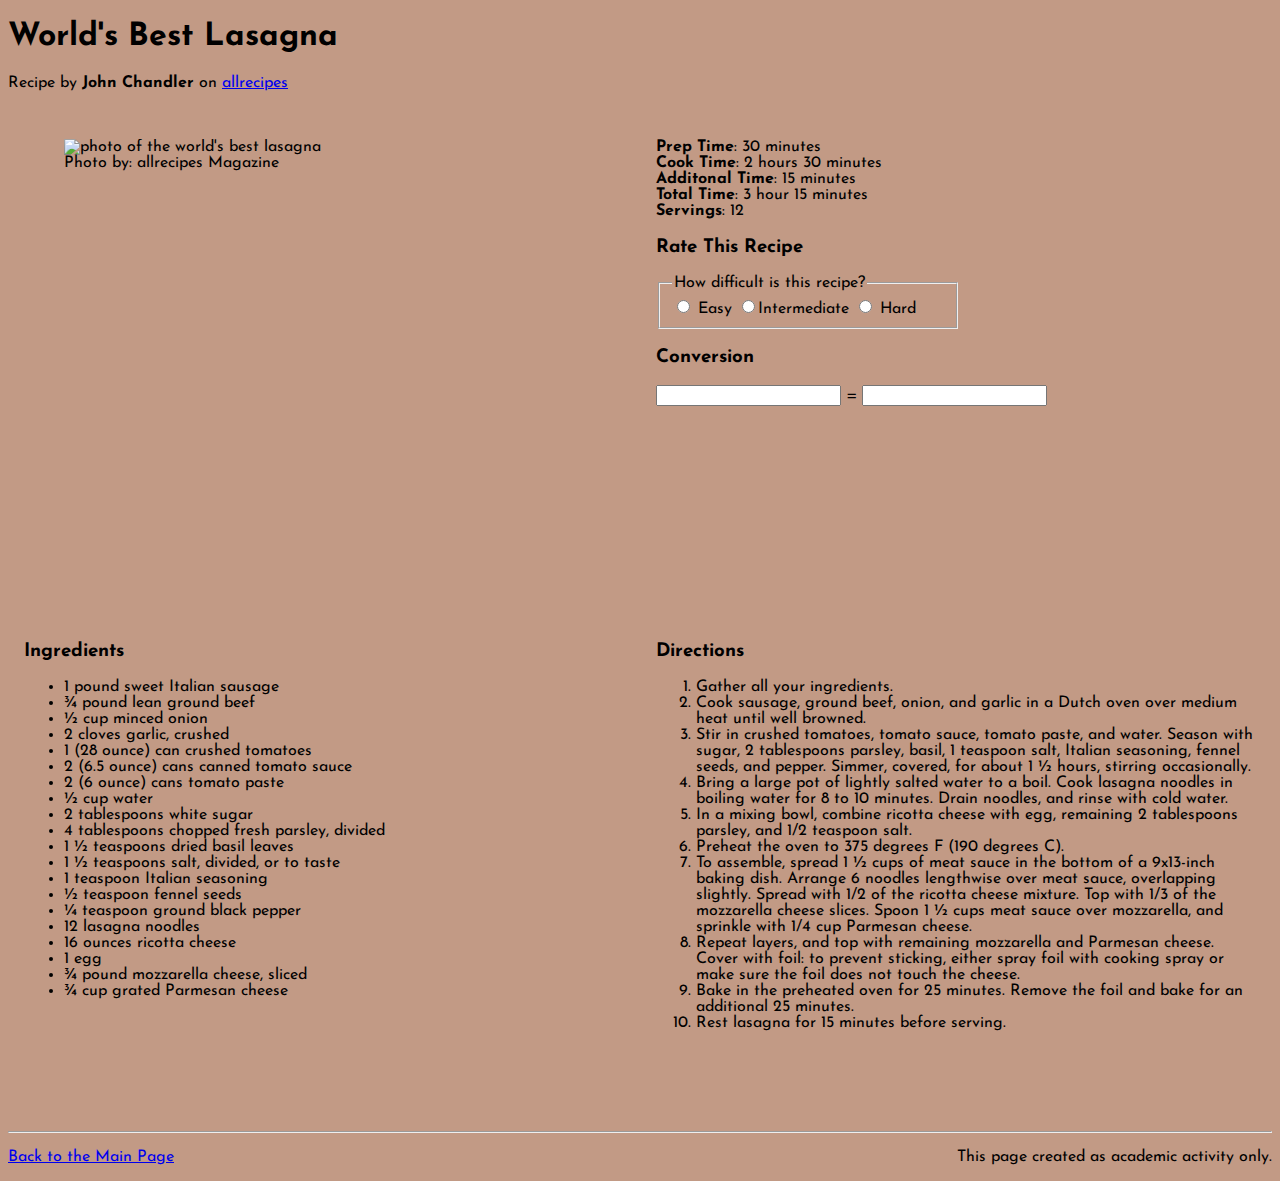
==== html-recipe-lasagna/index.html @ 47fdcb73 "Add files via upload" ====
<!DOCTYPE html>
<html lang="en">
<!--  -->
<head>
  <meta charset="utf-8">
  <meta name="viewport" content="width=device-width">
  <title>Melanie's Lasagna</title>
  <link href="style.css" rel="stylesheet" type="text/css" />
  <link rel="stylesheet" href="https://fonts.googleapis.com/css?family=Sofia|Berkshire Swash|Josefin Sans"/>
  <link href="https://fonts.googleapis.com/css2?family=Righteous&display=swap" rel="stylesheet">


  <style type="text/css" >
    /* background */
    body {
      background: #c29a85;
      font-family: "Josefin Sans", sans-serif;
    }

    .center {
      text-align: center;
    }

    * {
      box-sizing: border-box;
    }

    .wrapper>div {
      border-radius: 5px;
      padding: 1em;
    }

    .wrapper {
      display: grid;
      min-height: 800px;
      grid-template-columns: 1fr 1fr;
      grid-template-rows: 500px 500px;
    }

    .wrapper>div {
      flex: 1;
    }
  </style>
</head>

<body>
  <h1>World's Best Lasagna</h1>
  <p>Recipe by <strong>John Chandler</strong> on <a
      href="https://www.allrecipes.com/recipe/23600/worlds-best-lasagna/">allrecipes</a></p>

  <div class="wrapper">
    <div class="one">
      <!--Additonal Information-->


      <!--Image-->
      <figure>
        <img src="lasagna.jpg" style="height:400px; " alt="photo of the world's best lasagna">
        <figcaption style="width: 350px">Photo by: allrecipes Magazine</figcaption>
      </figure>
    </div>

    <div class="two">
      <p>
        <strong>Prep Time</strong>: 30 minutes <br> <strong>Cook Time</strong>: 2 hours 30 minutes
        <br> <strong>Additonal Time</strong>: 15 minutes <br> <strong>Total Time</strong>: 3 hour 15 minutes <br>
        <strong>Servings</strong>: 12

      </p>

      <h3 class="rate">Rate This Recipe</h3>
      <fieldset style="width: 300px;">
        <legend>How difficult is this recipe?</legend>
        <input type="radio" id="easy" name="easy"> Easy
        <input type="radio" id="med" name="med">Intermediate
        <input type="radio" id="hard" name="hard"> Hard
      </fieldset>
      <h3>Conversion</h3>
      <input type="text" id="tblspn" name="tblspn">
      =
      <input type="text" id="cups" name="cups">
    </div>


    <div class="three">
      <h3>Ingredients</h3>
      <ul>
        <li>1 pound sweet Italian sausage</li>
        <li>¾ pound lean ground beef </li>
        <li>½ cup minced onion</li>
        <li>2 cloves garlic, crushed</li>
        <li>1 (28 ounce) can crushed tomatoes</li>
        <li>2 (6.5 ounce) cans canned tomato sauce</li>
        <li>2 (6 ounce) cans tomato paste</li>
        <li>½ cup water</li>
        <li>2 tablespoons white sugar</li>
        <li>4 tablespoons chopped fresh parsley, divided</li>
        <li>1 ½ teaspoons dried basil leaves</li>
        <li>1 ½ teaspoons salt, divided, or to taste</li>
        <li>1 teaspoon Italian seasoning</li>
        <li>½ teaspoon fennel seeds</li>
        <li>¼ teaspoon ground black pepper</li>
        <li>12 lasagna noodles</li>
        <li>16 ounces ricotta cheese</li>
        <li>1 egg</li>
        <li>¾ pound mozzarella cheese, sliced</li>
        <li>¾ cup grated Parmesan cheese</li>
      </ul>

    </div>

    <div class="four">

      <h3>Directions</h3>
      <ol>
        <li>Gather all your ingredients.</li>
        <li>Cook sausage, ground beef, onion, and garlic in a Dutch oven over medium heat until well browned.</li>
        <li>Stir in crushed tomatoes, tomato sauce, tomato paste, and water. Season with sugar, 2 tablespoons parsley,
          basil, 1 teaspoon salt, Italian seasoning, fennel seeds, and pepper. Simmer, covered, for about 1 ½ hours,
          stirring occasionally.</li>
        <li>Bring a large pot of lightly salted water to a boil. Cook lasagna noodles in boiling water for 8 to 10
          minutes. Drain noodles, and rinse with cold water.</li>
        <li>In a mixing bowl, combine ricotta cheese with egg, remaining 2 tablespoons parsley, and 1/2 teaspoon salt.
        </li>
        <li>Preheat the oven to 375 degrees F (190 degrees C).</li>
        <li>To assemble, spread 1 ½ cups of meat sauce in the bottom of a 9x13-inch baking dish. Arrange 6 noodles
          lengthwise over meat sauce, overlapping slightly. Spread with 1/2 of the ricotta cheese mixture. Top with 1/3
          of the mozzarella cheese slices. Spoon 1 ½ cups meat sauce over mozzarella, and sprinkle with 1/4 cup Parmesan
          cheese.</li>
        <li>Repeat layers, and top with remaining mozzarella and Parmesan cheese. Cover with foil: to prevent sticking,
          either spray foil with cooking spray or make sure the foil does not touch the cheese.</li>
        <li>Bake in the preheated oven for 25 minutes. Remove the foil and bake for an additional 25 minutes.</li>
        <li>Rest lasagna for 15 minutes before serving.</li>
      </ol>
    </div>
  </div>
  </br>

  <!--Footer shows as normal when opened in new tab-->
  <hr>
  <p><a href="../index.html">Back to the Main Page</a> <span style="float:right;">This page created as academic activity
      only.</span></p>

  <script src="script.js"></script>
</body>

</html>
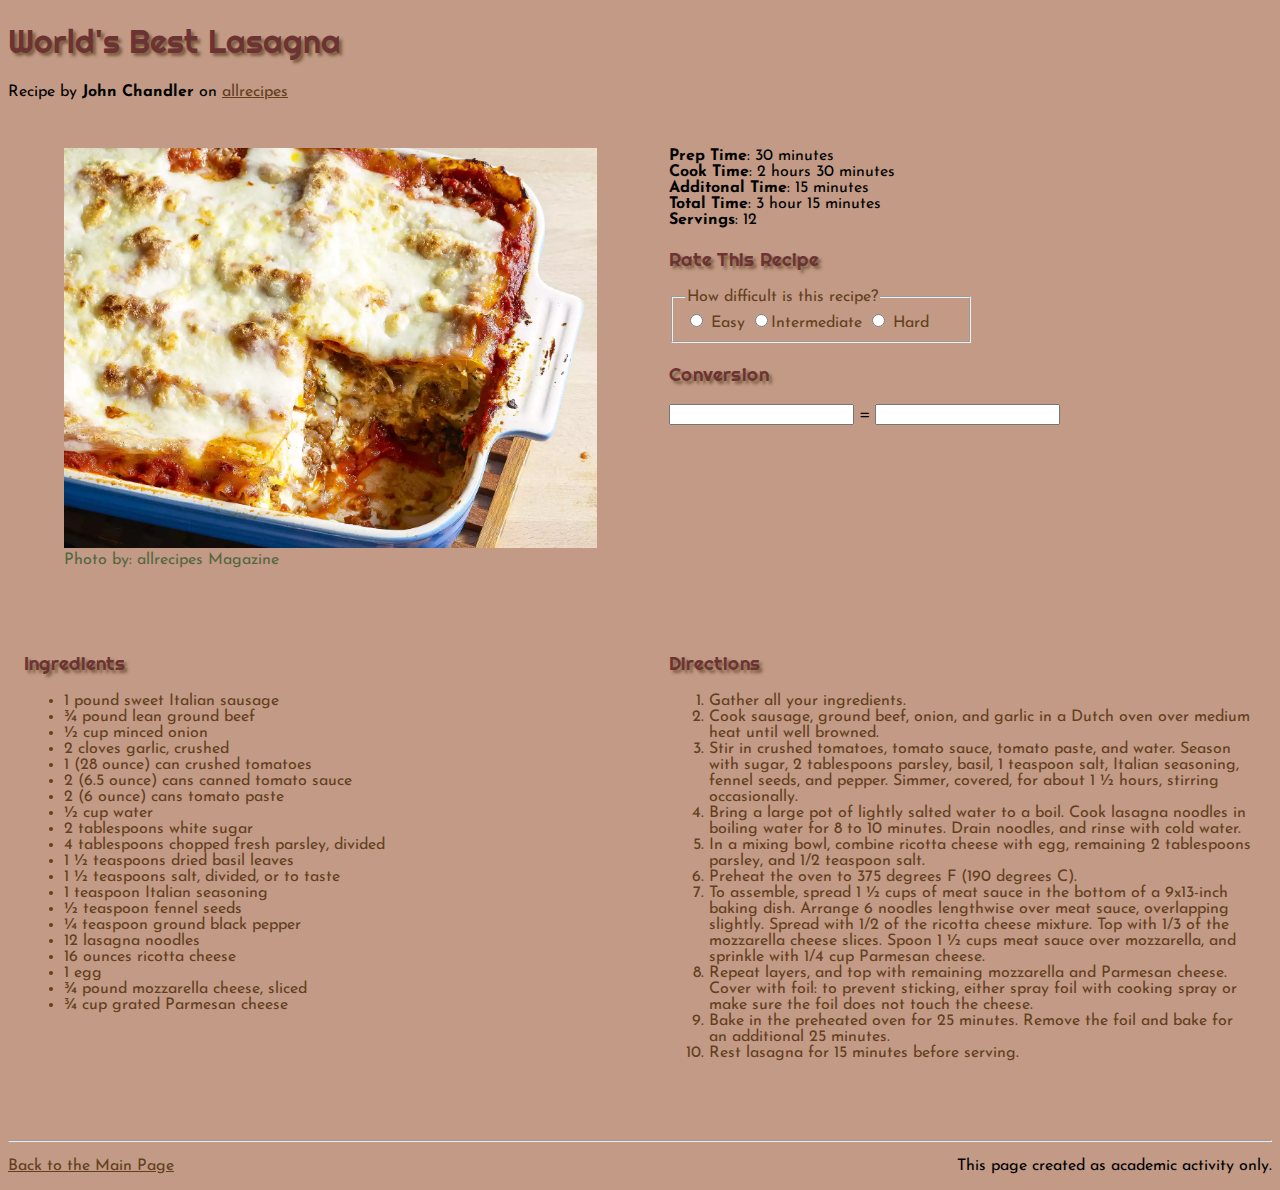
==== commit 0b7065a5: "Add files via upload" ====
--- a/html-recipe-lasagna/index.html
+++ b/html-recipe-lasagna/index.html
@@ -5,7 +5,7 @@
   <meta charset="utf-8">
   <meta name="viewport" content="width=device-width">
   <title>Melanie's Lasagna</title>
-  <link href="style.css" rel="stylesheet" type="text/css" />
+  <link href="css/style.css" rel="stylesheet" type="text/css">
   <link rel="stylesheet" href="https://fonts.googleapis.com/css?family=Sofia|Berkshire Swash|Josefin Sans"/>
   <link href="https://fonts.googleapis.com/css2?family=Righteous&display=swap" rel="stylesheet">
 
@@ -55,7 +55,7 @@
 
       <!--Image-->
       <figure>
-        <img src="lasagna.jpg" style="height:400px; " alt="photo of the world's best lasagna">
+        <img src="images/lasagna.jpg" style="height:400px; " alt="photo of the world's best lasagna">
         <figcaption style="width: 350px">Photo by: allrecipes Magazine</figcaption>
       </figure>
     </div>
--- a/html-recipe-lasagna/css/style.css
+++ b/html-recipe-lasagna/css/style.css
@@ -0,0 +1,56 @@
+body {
+  background: #dcd0ac;
+  color: #000;
+  font-family: "Josefin Sans", sans-serif;
+}
+/*  */
+* {
+  box-sizing: border-box;
+}
+
+.wrapper>div {
+  border-radius: 5px;
+  padding: 1em;
+}
+
+.wrapper {
+  display: grid;
+  min-height: 800px;
+  grid-template-columns: 1fr 1fr;
+  grid-template-rows: 300px 300px;
+}
+
+.wrapper>div {
+  flex: 1;
+}
+
+h1,
+h2,
+h3 {
+  font-family: "Righteous", sans-serif;
+  color: #6c3333;
+  text-shadow: 3px 3px 3px #7d5d40;
+  font-weight: 400;
+  font-style: normal;
+}
+
+p {
+  color:black;
+}
+
+li, a {
+  color: #633f1d;
+}
+
+legend, fieldset {
+  color:#633f1d;
+}
+
+figure {
+  color:#546642;
+}
+
+.rate {
+  color:#6c3333;
+  text-shadow: 3px 3px 3px #7d5d40;
+}